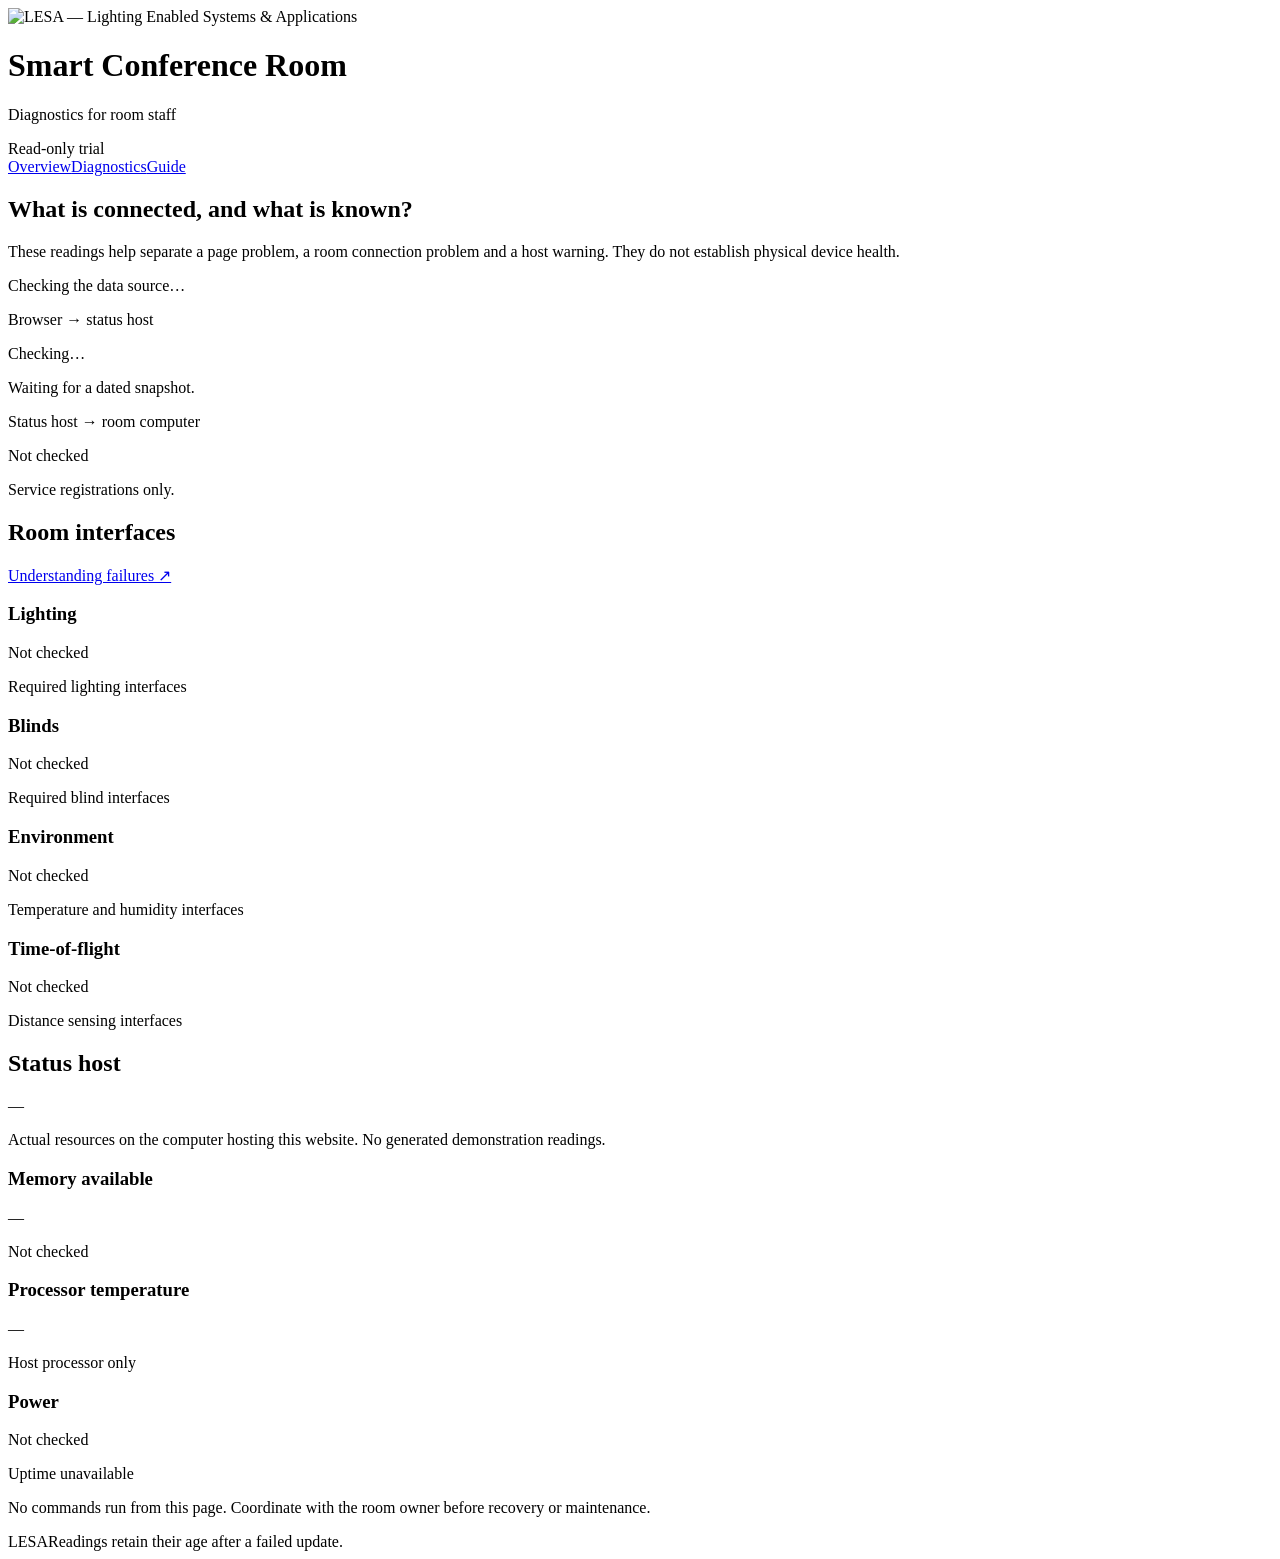
==== browser/diagnostics.html @ 5b67f9e6 "Separate visitor overview, diagnostics and room guide" ====
<!doctype html>
<html lang="en"><head><meta charset="utf-8"><meta name="viewport" content="width=device-width,initial-scale=1"><title>Smart Conference Room · Diagnostics</title><link rel="stylesheet" href="/styles.css"><script src="/status.js" defer></script></head>
<body data-view="diagnostics">
<header class="shell header"><div class="brand"><img src="/logo.jpg" alt="LESA — Lighting Enabled Systems & Applications"></div><div class="heading"><h1>Smart Conference Room</h1><p>Diagnostics for room staff</p></div><span class="trial">Read-only trial</span></header>
<nav class="shell navigation" aria-label="Main navigation"><a href="/">Overview</a><a href="/diagnostics" aria-current="page">Diagnostics</a><a href="/guide">Guide</a></nav>
<main class="shell"><section class="intro"><h2>What is connected, and what is known?</h2><p>These readings help separate a page problem, a room connection problem and a host warning. They do not establish physical device health.</p></section>
<p id="source-description" class="source-note">Checking the data source…</p>
<div class="diagnostic-summary"><div><p class="eyebrow">Browser → status host</p><p id="connection" class="connection" role="status">Checking…</p><p id="freshness" class="muted">Waiting for a dated snapshot.</p></div><div><p class="eyebrow">Status host → room computer</p><p id="room-connection" class="connection">Not checked</p><p id="room-note" class="muted">Service registrations only.</p></div></div>
<section aria-labelledby="room-heading"><div class="section-heading"><h2 id="room-heading">Room interfaces</h2><a href="/guide#troubleshooting">Understanding failures ↗</a></div><div class="service-grid">
<article class="card" data-service="Lighting"><h3>Lighting</h3><p class="service-state">Not checked</p><p class="muted">Required lighting interfaces</p></article>
<article class="card" data-service="Blinds"><h3>Blinds</h3><p class="service-state">Not checked</p><p class="muted">Required blind interfaces</p></article>
<article class="card" data-service="Environment"><h3>Environment</h3><p class="service-state">Not checked</p><p class="muted">Temperature and humidity interfaces</p></article>
<article class="card" data-service="Time-of-flight"><h3>Time-of-flight</h3><p class="service-state">Not checked</p><p class="muted">Distance sensing interfaces</p></article></div></section>
<section aria-labelledby="host-heading"><div class="section-heading"><h2 id="host-heading">Status host</h2><span id="host-label" class="small">—</span></div><p class="section-note">Actual resources on the computer hosting this website. No generated demonstration readings.</p><div class="host-grid">
<article class="card"><h3>Memory available</h3><p id="memory" class="value">—</p><p id="memory-note" class="muted">Not checked</p></article>
<article class="card"><h3>Processor temperature</h3><p id="temperature" class="value">—</p><p class="muted">Host processor only</p></article>
<article class="card"><h3>Power</h3><p id="power" class="power-value">Not checked</p><p id="uptime" class="muted">Uptime unavailable</p></article></div></section>
<p class="preview-note">No commands run from this page. Coordinate with the room owner before recovery or maintenance.</p>
</main><footer class="shell footer"><span>LESA</span><span>Readings retain their age after a failed update.</span></footer></body></html>
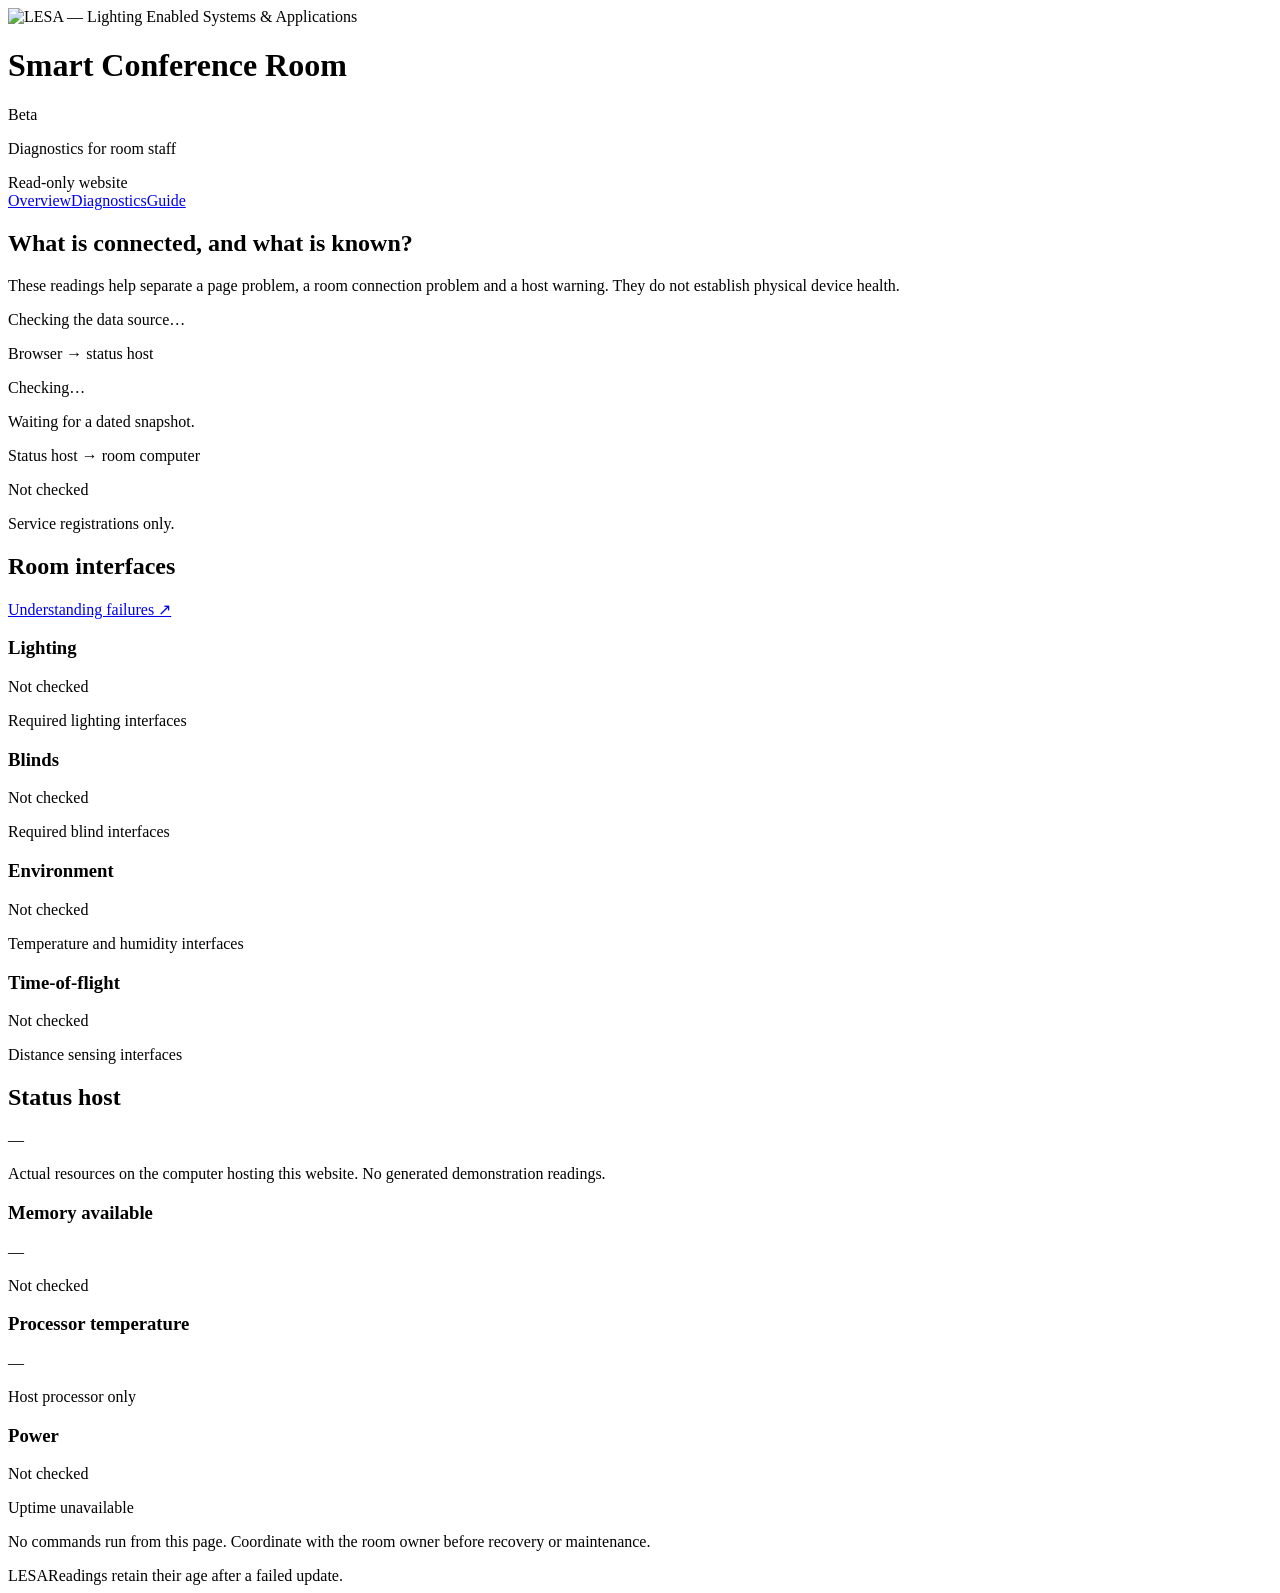
==== commit 8f872ff2: "Polish Beta branding and simplify weather details" ====
--- a/browser/diagnostics.html
+++ b/browser/diagnostics.html
@@ -1,7 +1,7 @@
 <!doctype html>
 <html lang="en"><head><meta charset="utf-8"><meta name="viewport" content="width=device-width,initial-scale=1"><title>Smart Conference Room · Diagnostics</title><link rel="stylesheet" href="/styles.css"><script src="/status.js" defer></script></head>
 <body data-view="diagnostics">
-<header class="shell header"><div class="brand"><img src="/logo.jpg" alt="LESA — Lighting Enabled Systems & Applications"></div><div class="heading"><h1>Smart Conference Room</h1><p>Diagnostics for room staff</p></div><span class="trial">Read-only trial</span></header>
+<header class="shell header"><div class="brand"><img src="/logo.jpg" alt="LESA — Lighting Enabled Systems & Applications"></div><div class="heading"><div class="title-line"><h1>Smart Conference Room</h1><span class="beta">Beta</span></div><p>Diagnostics for room staff</p></div><span class="trial">Read-only website</span></header>
 <nav class="shell navigation" aria-label="Main navigation"><a href="/">Overview</a><a href="/diagnostics" aria-current="page">Diagnostics</a><a href="/guide">Guide</a></nav>
 <main class="shell"><section class="intro"><h2>What is connected, and what is known?</h2><p>These readings help separate a page problem, a room connection problem and a host warning. They do not establish physical device health.</p></section>
 <p id="source-description" class="source-note">Checking the data source…</p>
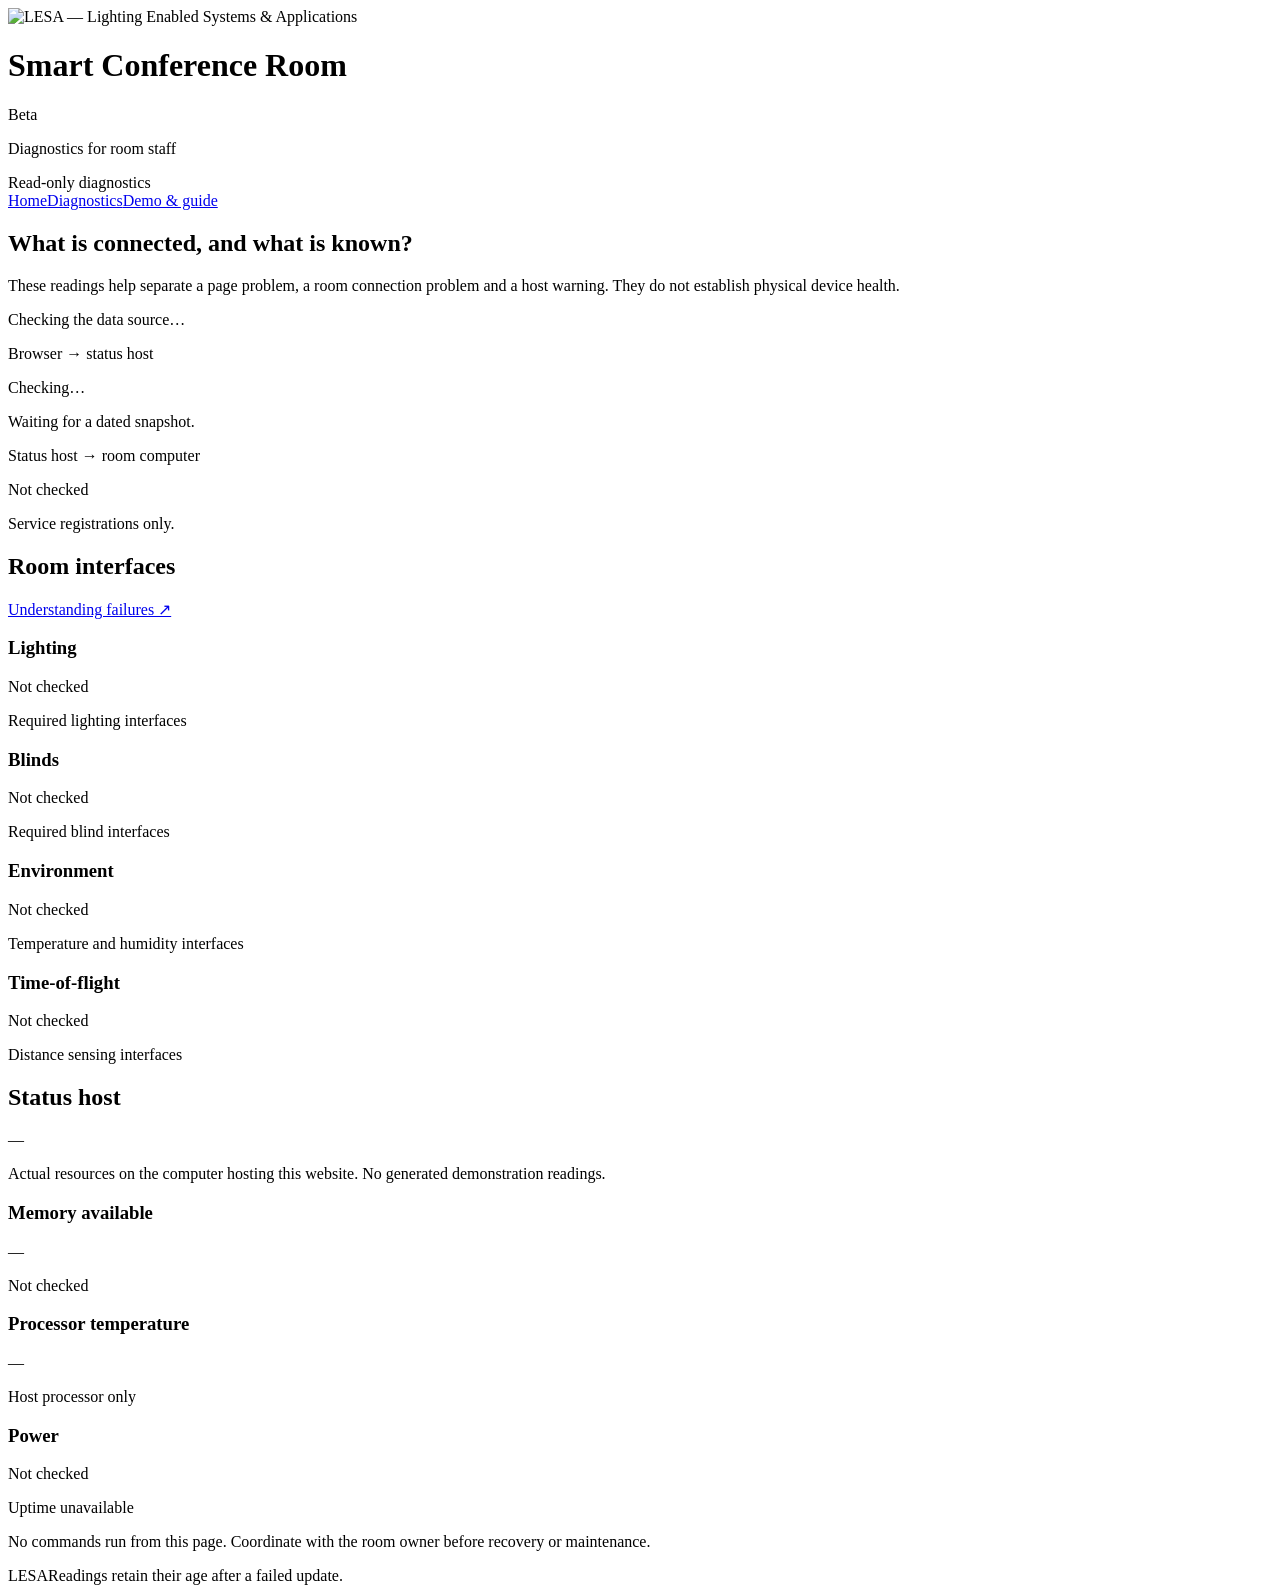
==== commit d35943cc: "Add shared room controls and copyable help references" ====
--- a/browser/diagnostics.html
+++ b/browser/diagnostics.html
@@ -1,8 +1,8 @@
 <!doctype html>
-<html lang="en"><head><meta charset="utf-8"><meta name="viewport" content="width=device-width,initial-scale=1"><title>Smart Conference Room · Diagnostics</title><link rel="stylesheet" href="/styles.css"><script src="/status.js" defer></script></head>
+<html lang="en"><head><meta charset="utf-8"><meta name="viewport" content="width=device-width,initial-scale=1"><title>Smart Conference Room · Diagnostics</title><link rel="stylesheet" href="/styles.css"><script src="/design.js" defer></script><script src="/theme.js" defer></script><script src="/status.js" defer></script></head>
 <body data-view="diagnostics">
-<header class="shell header"><div class="brand"><img src="/logo.jpg" alt="LESA — Lighting Enabled Systems & Applications"></div><div class="heading"><div class="title-line"><h1>Smart Conference Room</h1><span class="beta">Beta</span></div><p>Diagnostics for room staff</p></div><span class="trial">Read-only website</span></header>
-<nav class="shell navigation" aria-label="Main navigation"><a href="/">Overview</a><a href="/diagnostics" aria-current="page">Diagnostics</a><a href="/guide">Guide</a></nav>
+<header class="shell header"><div class="brand"><img src="/logo.jpg" alt="LESA — Lighting Enabled Systems & Applications"></div><div class="heading"><div class="title-line"><h1>Smart Conference Room</h1><span class="beta">Beta</span></div><p>Diagnostics for room staff</p></div><span class="trial">Read-only diagnostics</span></header>
+<nav class="shell navigation" aria-label="Main navigation"><a href="/#home">Home</a><a href="/diagnostics" aria-current="page">Diagnostics</a><a href="/guide">Demo &amp; guide</a></nav>
 <main class="shell"><section class="intro"><h2>What is connected, and what is known?</h2><p>These readings help separate a page problem, a room connection problem and a host warning. They do not establish physical device health.</p></section>
 <p id="source-description" class="source-note">Checking the data source…</p>
 <div class="diagnostic-summary"><div><p class="eyebrow">Browser → status host</p><p id="connection" class="connection" role="status">Checking…</p><p id="freshness" class="muted">Waiting for a dated snapshot.</p></div><div><p class="eyebrow">Status host → room computer</p><p id="room-connection" class="connection">Not checked</p><p id="room-note" class="muted">Service registrations only.</p></div></div>
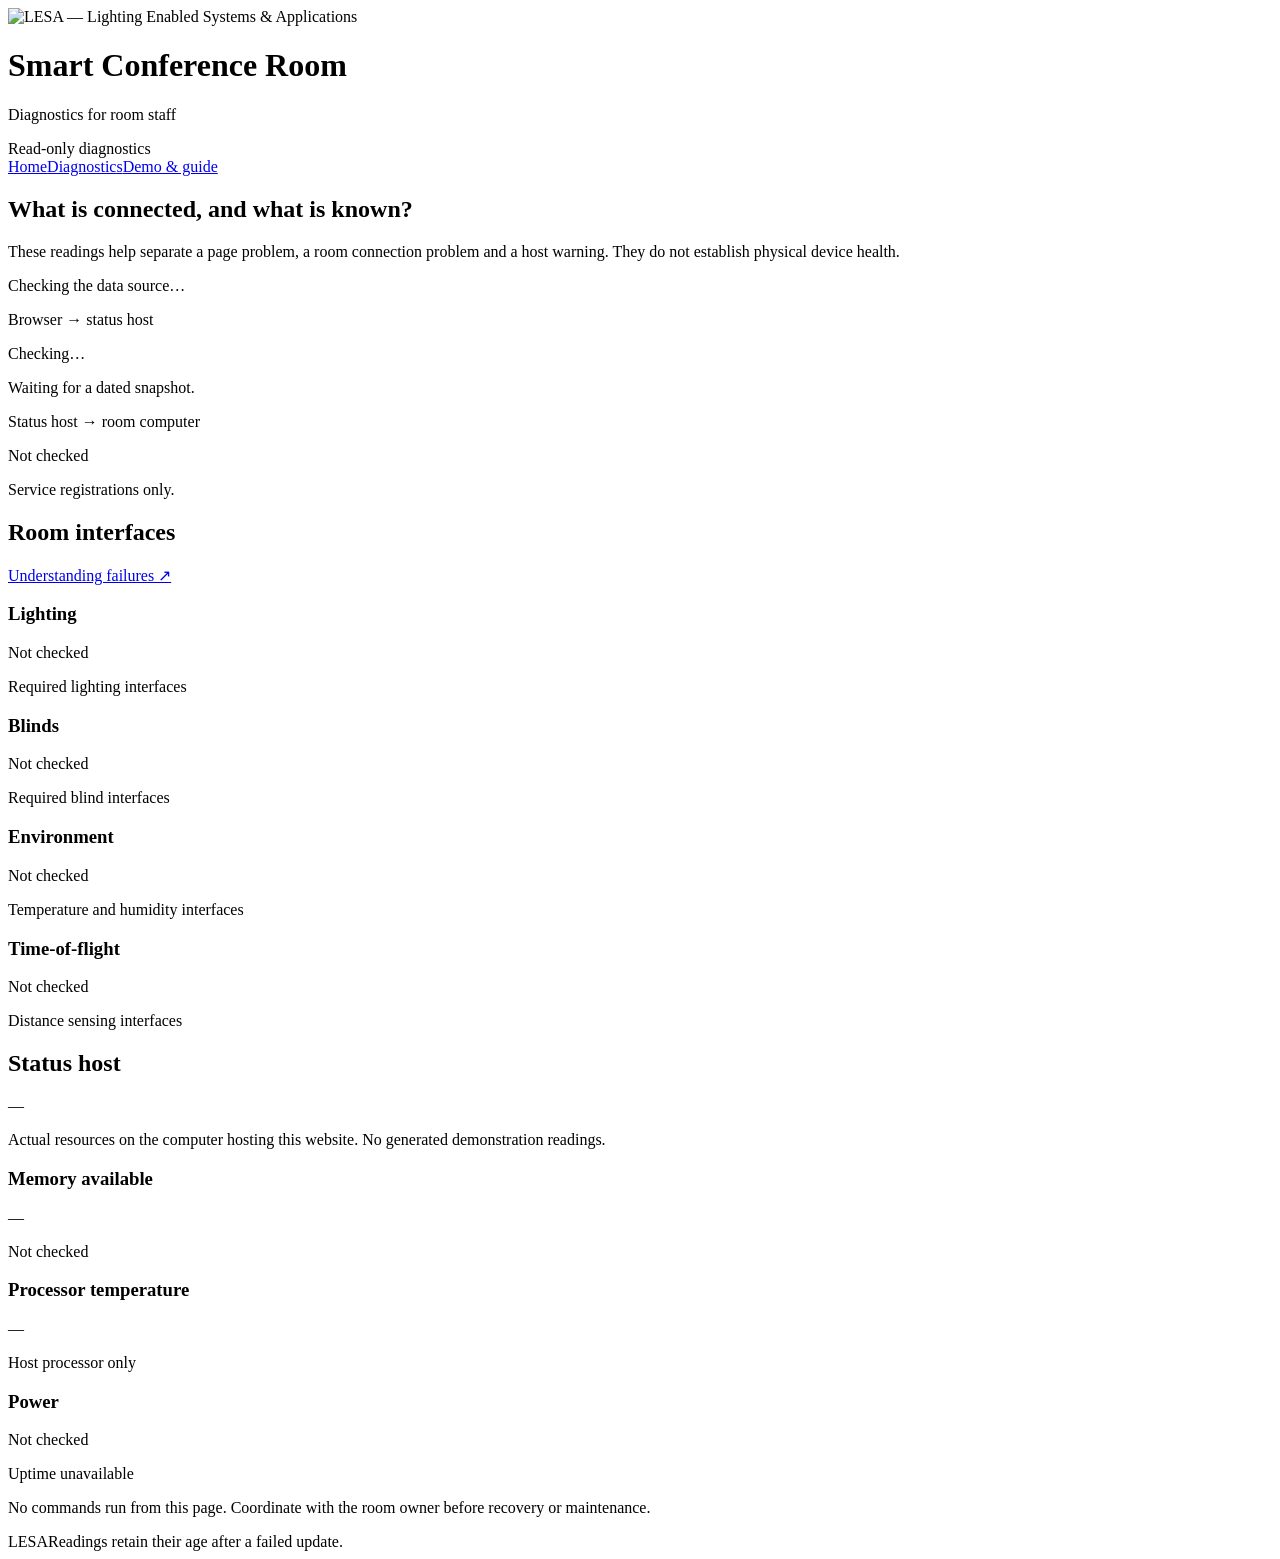
==== commit af684901: "Show the shared numeric version throughout the interface" ====
--- a/browser/diagnostics.html
+++ b/browser/diagnostics.html
@@ -1,12 +1,12 @@
 <!doctype html>
-<html lang="en"><head><meta charset="utf-8"><meta name="viewport" content="width=device-width,initial-scale=1"><title>Smart Conference Room · Diagnostics</title><link rel="stylesheet" href="/styles.css"><script src="/design.js" defer></script><script src="/theme.js" defer></script><script src="/status.js" defer></script></head>
+<html lang="en"><head><meta charset="utf-8"><meta name="viewport" content="width=device-width,initial-scale=1"><title>Smart Conference Room · Diagnostics</title><link rel="stylesheet" href="/fonts.css"><link rel="stylesheet" href="/styles.css"><script src="/design.js" defer></script><script src="/theme.js" defer></script><script src="/status.js" defer></script></head>
 <body data-view="diagnostics">
-<header class="shell header"><div class="brand"><img src="/logo.jpg" alt="LESA — Lighting Enabled Systems & Applications"></div><div class="heading"><div class="title-line"><h1>Smart Conference Room</h1><span class="beta">Beta</span></div><p>Diagnostics for room staff</p></div><span class="trial">Read-only diagnostics</span></header>
+<header class="shell header"><div class="brand"><img src="/logo.jpg" alt="LESA — Lighting Enabled Systems & Applications"></div><div class="heading"><div class="title-line"><h1>Smart Conference Room</h1><span class="version-badge" hidden></span></div><p>Diagnostics for room staff</p></div><span class="trial">Read-only diagnostics</span></header>
 <nav class="shell navigation" aria-label="Main navigation"><a href="/#home">Home</a><a href="/diagnostics" aria-current="page">Diagnostics</a><a href="/guide">Demo &amp; guide</a></nav>
 <main class="shell"><section class="intro"><h2>What is connected, and what is known?</h2><p>These readings help separate a page problem, a room connection problem and a host warning. They do not establish physical device health.</p></section>
 <p id="source-description" class="source-note">Checking the data source…</p>
 <div class="diagnostic-summary"><div><p class="eyebrow">Browser → status host</p><p id="connection" class="connection" role="status">Checking…</p><p id="freshness" class="muted">Waiting for a dated snapshot.</p></div><div><p class="eyebrow">Status host → room computer</p><p id="room-connection" class="connection">Not checked</p><p id="room-note" class="muted">Service registrations only.</p></div></div>
-<section aria-labelledby="room-heading"><div class="section-heading"><h2 id="room-heading">Room interfaces</h2><a href="/guide#troubleshooting">Understanding failures ↗</a></div><div class="service-grid">
+<section aria-labelledby="room-heading"><div class="section-heading"><h2 id="room-heading">Room interfaces</h2><a href="/tools#tools-system">Understanding failures ↗</a></div><div class="service-grid">
 <article class="card" data-service="Lighting"><h3>Lighting</h3><p class="service-state">Not checked</p><p class="muted">Required lighting interfaces</p></article>
 <article class="card" data-service="Blinds"><h3>Blinds</h3><p class="service-state">Not checked</p><p class="muted">Required blind interfaces</p></article>
 <article class="card" data-service="Environment"><h3>Environment</h3><p class="service-state">Not checked</p><p class="muted">Temperature and humidity interfaces</p></article>
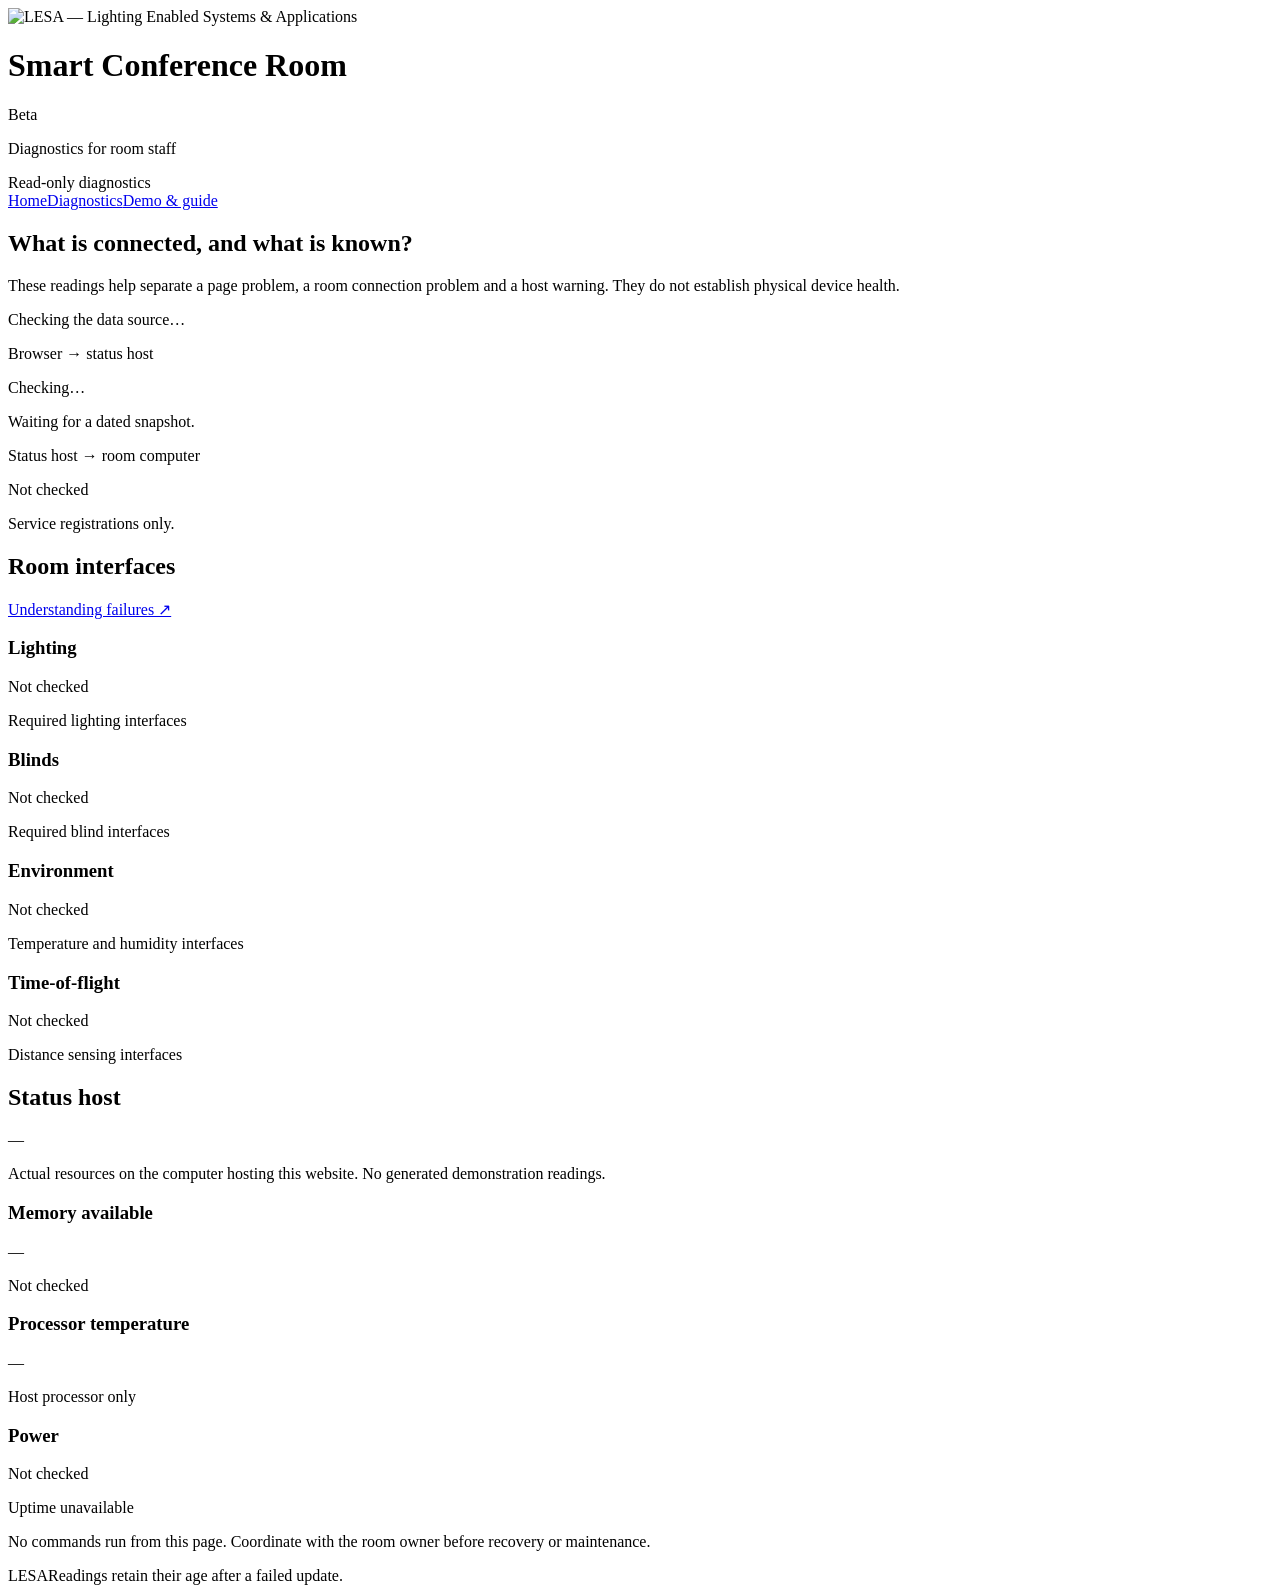
==== commit 2c0a66f0: "Keep Beta status in headers and version details in About" ====
--- a/browser/diagnostics.html
+++ b/browser/diagnostics.html
@@ -1,7 +1,7 @@
 <!doctype html>
 <html lang="en"><head><meta charset="utf-8"><meta name="viewport" content="width=device-width,initial-scale=1"><title>Smart Conference Room · Diagnostics</title><link rel="stylesheet" href="/fonts.css"><link rel="stylesheet" href="/styles.css"><script src="/design.js" defer></script><script src="/theme.js" defer></script><script src="/status.js" defer></script></head>
 <body data-view="diagnostics">
-<header class="shell header"><div class="brand"><img src="/logo.jpg" alt="LESA — Lighting Enabled Systems & Applications"></div><div class="heading"><div class="title-line"><h1>Smart Conference Room</h1><span class="version-badge" hidden></span></div><p>Diagnostics for room staff</p></div><span class="trial">Read-only diagnostics</span></header>
+<header class="shell header"><div class="brand"><img src="/logo.jpg" alt="LESA — Lighting Enabled Systems & Applications"></div><div class="heading"><div class="title-line"><h1>Smart Conference Room</h1><span class="beta">Beta</span></div><p>Diagnostics for room staff</p></div><span class="trial">Read-only diagnostics</span></header>
 <nav class="shell navigation" aria-label="Main navigation"><a href="/#home">Home</a><a href="/diagnostics" aria-current="page">Diagnostics</a><a href="/guide">Demo &amp; guide</a></nav>
 <main class="shell"><section class="intro"><h2>What is connected, and what is known?</h2><p>These readings help separate a page problem, a room connection problem and a host warning. They do not establish physical device health.</p></section>
 <p id="source-description" class="source-note">Checking the data source…</p>
